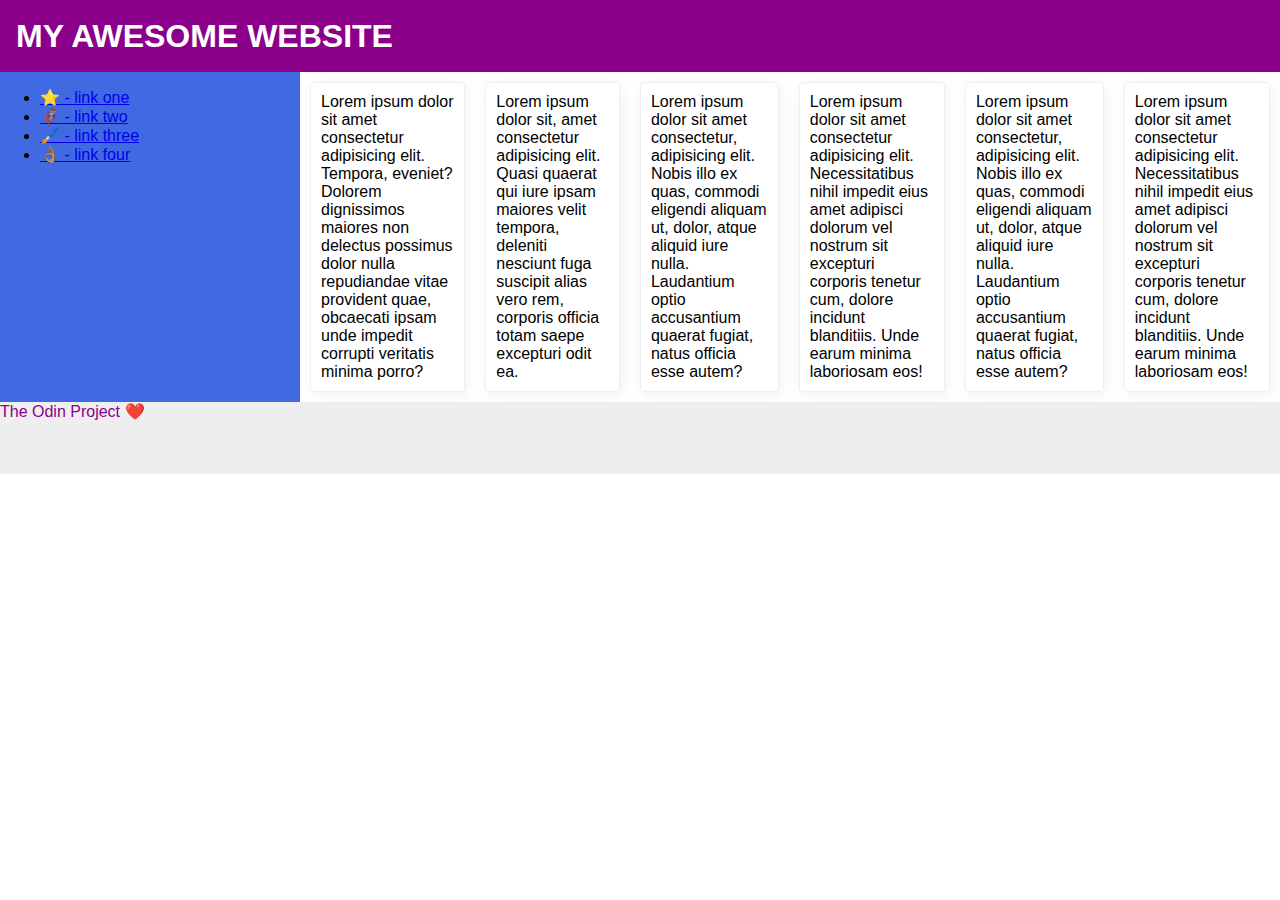
==== flex/07-flex-layout-2/index.html @ 7d6805a2 "Add display: flex to body and header" ====
<!DOCTYPE html>
<html lang="en">
  <head>
    <meta charset="UTF-8">
    <meta http-equiv="X-UA-Compatible" content="IE=edge">
    <meta name="viewport" content="width=device-width, initial-scale=1.0">
    <title>The Holy Grail</title>
    <link rel="stylesheet" href="style.css">
  </head>
  <body>
    <div class="header">
      MY AWESOME WEBSITE
    </div>
    <div class="content">
      <div class="sidebar">
        <ul>
          <li><a href="#">⭐ - link one</a></li>
          <li><a href="#">🦸🏽‍♂️ - link two</a></li>
          <li><a href="#">🖌️ - link three</a></li>
          <li><a href="#">👌🏽 - link four</a></li>
        </ul>
      </div>
  
      <div class="card">Lorem ipsum dolor sit amet consectetur adipisicing elit. Tempora, eveniet? Dolorem dignissimos maiores non delectus possimus dolor nulla repudiandae vitae provident quae, obcaecati ipsam unde impedit corrupti veritatis minima porro?</div>
      <div class="card">Lorem ipsum dolor sit, amet consectetur adipisicing elit. Quasi quaerat qui iure ipsam maiores velit tempora, deleniti nesciunt fuga suscipit alias vero rem, corporis officia totam saepe excepturi odit ea.</div>
      <div class="card">Lorem ipsum dolor sit amet consectetur, adipisicing elit. Nobis illo ex quas, commodi eligendi aliquam ut, dolor, atque aliquid iure nulla. Laudantium optio accusantium quaerat fugiat, natus officia esse autem?</div>
      <div class="card">Lorem ipsum dolor sit amet consectetur adipisicing elit. Necessitatibus nihil impedit eius amet adipisci dolorum vel nostrum sit excepturi corporis tenetur cum, dolore incidunt blanditiis. Unde earum minima laboriosam eos!</div>
      <div class="card">Lorem ipsum dolor sit amet consectetur, adipisicing elit. Nobis illo ex quas, commodi eligendi aliquam ut, dolor, atque aliquid iure nulla. Laudantium optio accusantium quaerat fugiat, natus officia esse autem?</div>
      <div class="card">Lorem ipsum dolor sit amet consectetur adipisicing elit. Necessitatibus nihil impedit eius amet adipisci dolorum vel nostrum sit excepturi corporis tenetur cum, dolore incidunt blanditiis. Unde earum minima laboriosam eos!</div>
    </div>
        
    <div class="footer">
      The Odin Project ❤️
    </div>
  </body>
</html>
---- flex/07-flex-layout-2/style.css ----
body {
  font-family: -apple-system, BlinkMacSystemFont, 'Segoe UI', Roboto, Oxygen, Ubuntu, Cantarell, 'Open Sans', 'Helvetica Neue', sans-serif;
  margin: 0;
  min-height: 100vh;
  display: flex;
  flex-direction: column;
}

.header {
  height: 72px;
  background: darkmagenta;
  color: white;
  text-align: left;
  font-size: 32px;
  font-weight: 700;
  display: flex;
  align-items: center;
  padding-left: 16px;
}

.content {
  display: flex;

}

.footer {
  height: 72px;
  background: #eee;
  color: darkmagenta;
}

.sidebar {
  min-width: 300px;
  background: royalblue;

}


.card {
  border: 1px solid #eee;
  box-shadow: 2px 4px 16px rgba(0,0,0,.06);
  border-radius: 4px;
  padding: 10px;
  margin: 10px;
  flex-wrap: wrap;
}
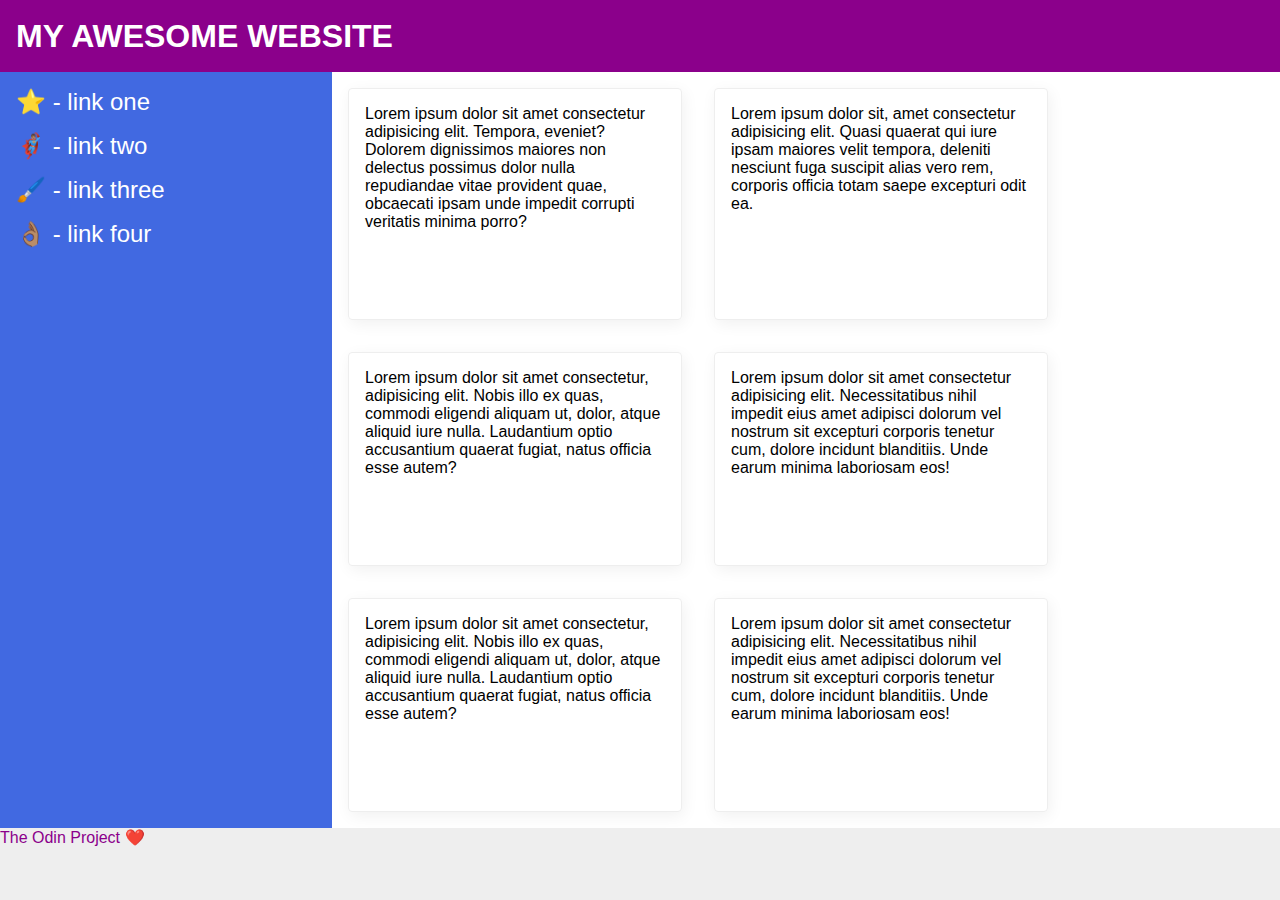
==== commit c7646f65: "Finish" ====
--- a/flex/07-flex-layout-2/index.html
+++ b/flex/07-flex-layout-2/index.html
@@ -13,6 +13,7 @@
     </div>
     <div class="content">
       <div class="sidebar">
+
         <ul>
           <li><a href="#">⭐ - link one</a></li>
           <li><a href="#">🦸🏽‍♂️ - link two</a></li>
@@ -20,13 +21,16 @@
           <li><a href="#">👌🏽 - link four</a></li>
         </ul>
       </div>
-  
-      <div class="card">Lorem ipsum dolor sit amet consectetur adipisicing elit. Tempora, eveniet? Dolorem dignissimos maiores non delectus possimus dolor nulla repudiandae vitae provident quae, obcaecati ipsam unde impedit corrupti veritatis minima porro?</div>
-      <div class="card">Lorem ipsum dolor sit, amet consectetur adipisicing elit. Quasi quaerat qui iure ipsam maiores velit tempora, deleniti nesciunt fuga suscipit alias vero rem, corporis officia totam saepe excepturi odit ea.</div>
-      <div class="card">Lorem ipsum dolor sit amet consectetur, adipisicing elit. Nobis illo ex quas, commodi eligendi aliquam ut, dolor, atque aliquid iure nulla. Laudantium optio accusantium quaerat fugiat, natus officia esse autem?</div>
-      <div class="card">Lorem ipsum dolor sit amet consectetur adipisicing elit. Necessitatibus nihil impedit eius amet adipisci dolorum vel nostrum sit excepturi corporis tenetur cum, dolore incidunt blanditiis. Unde earum minima laboriosam eos!</div>
-      <div class="card">Lorem ipsum dolor sit amet consectetur, adipisicing elit. Nobis illo ex quas, commodi eligendi aliquam ut, dolor, atque aliquid iure nulla. Laudantium optio accusantium quaerat fugiat, natus officia esse autem?</div>
-      <div class="card">Lorem ipsum dolor sit amet consectetur adipisicing elit. Necessitatibus nihil impedit eius amet adipisci dolorum vel nostrum sit excepturi corporis tenetur cum, dolore incidunt blanditiis. Unde earum minima laboriosam eos!</div>
+      <div class="card-container">
+        <div class="card">Lorem ipsum dolor sit amet consectetur adipisicing elit. Tempora, eveniet? Dolorem dignissimos maiores non delectus possimus dolor nulla repudiandae vitae provident quae, obcaecati ipsam unde impedit corrupti veritatis minima porro?</div>
+        <div class="card">Lorem ipsum dolor sit, amet consectetur adipisicing elit. Quasi quaerat qui iure ipsam maiores velit tempora, deleniti nesciunt fuga suscipit alias vero rem, corporis officia totam saepe excepturi odit ea.</div>
+        <div class="card">Lorem ipsum dolor sit amet consectetur, adipisicing elit. Nobis illo ex quas, commodi eligendi aliquam ut, dolor, atque aliquid iure nulla. Laudantium optio accusantium quaerat fugiat, natus officia esse autem?</div>
+        <div class="card">Lorem ipsum dolor sit amet consectetur adipisicing elit. Necessitatibus nihil impedit eius amet adipisci dolorum vel nostrum sit excepturi corporis tenetur cum, dolore incidunt blanditiis. Unde earum minima laboriosam eos!</div>
+        <div class="card">Lorem ipsum dolor sit amet consectetur, adipisicing elit. Nobis illo ex quas, commodi eligendi aliquam ut, dolor, atque aliquid iure nulla. Laudantium optio accusantium quaerat fugiat, natus officia esse autem?</div>
+        <div class="card">Lorem ipsum dolor sit amet consectetur adipisicing elit. Necessitatibus nihil impedit eius amet adipisci dolorum vel nostrum sit excepturi corporis tenetur cum, dolore incidunt blanditiis. Unde earum minima laboriosam eos!</div>
+      </div>
+     
+
     </div>
         
     <div class="footer">
--- a/flex/07-flex-layout-2/style.css
+++ b/flex/07-flex-layout-2/style.css
@@ -4,9 +4,11 @@
   min-height: 100vh;
   display: flex;
   flex-direction: column;
+
 }
 
 .header {
+  display: flex;
   height: 72px;
   background: darkmagenta;
   color: white;
@@ -20,7 +22,8 @@
 
 .content {
   display: flex;
-
+  flex: 1;
+   
 }
 
 .footer {
@@ -30,11 +33,12 @@
 }
 
 .sidebar {
-  min-width: 300px;
+  width: 300px;
   background: royalblue;
+  flex-shrink: 0;
+  padding: 16px;
 
 }
-
 
 .card {
   border: 1px solid #eee;
@@ -42,5 +46,29 @@
   border-radius: 4px;
   padding: 10px;
   margin: 10px;
+  padding: 16px;
+  margin: 16px;
+  width: 300px; /* important */
+}
+
+.card-container {
+  display: flex; 
   flex-wrap: wrap;
+
+}
+
+a {
+  text-decoration: none;
+  font-size: 24px;
+  color: white;
+}
+
+ul {
+  list-style-type: none;
+  margin: 0px;
+  padding: 0px;
+}
+
+li {
+  margin-bottom: 16px;
 }